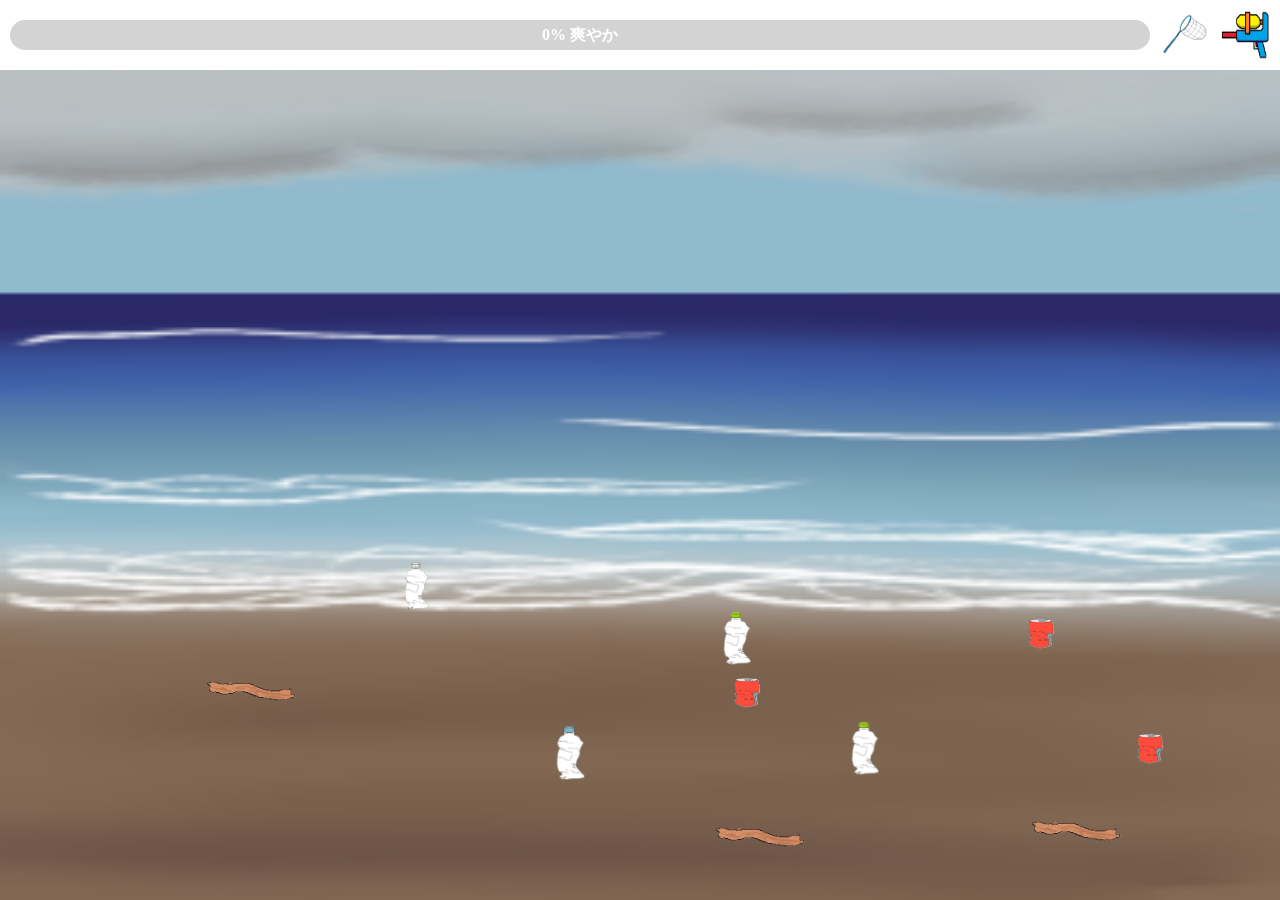
==== public/index.html @ 9e633354 "100%になったらアニメーション再生" ====
<!DOCTYPE html>
<html lang="ja">
  <head>
    <meta name="viewport" content="width=device-width, initial-scale=1.0" />
    <meta charset="utf-8" />
    <link rel="stylesheet" href="beach_style.css" />
    <link rel="stylesheet" href="animal_animation.css" />
    <script src="https://ajax.googleapis.com/ajax/libs/jquery/3.5.1/jquery.min.js"></script>
    <title>かいがん清爽</title>
  </head>
  <body>
    <!--海岸画像-->
    <div class="beach">
      <img src="assets/dirtybeach.PNG" class="dirtybeach" />
      <img src="assets/cleanbeach1.PNG" class="cleanbeach" />
    </div>
    <div class="top-bar">
      <!-- 爽やかゲージ -->
      <div id="sawayakaGauge">
        <div id="gaugeFill"></div>
        <div id="gaugePercentage">0% 爽やか</div>
      </div>
      <div class="tools">
        <!-- 虫取り網 -->
        <img src="assets/InsectNet_icon.png" class="insect-net" onclick="toggleInsectNet()" />
        <!-- 水鉄砲 -->
        <img src="assets/waterGun.png" class="water-gun" onclick="toggleWaterGun()" />
      </div>
    </div>
    <div class="gauge-container">
      <canvas id="gaugeCanvas" width="400" height="50"></canvas>
    </div>
    <div class="animals"></div>
    <audio id="sawayakasound" type="audio/mp3" src="assets/キラッ2.mp3"></audio>
    <!-- 水鉄砲アニメーション -->
    <canvas id="waterCanvas"></canvas>
    <div class="audio">
      <audio id="audio" controls loop style="display: none">
        <source src="assets/wave_audio.mp3" type="audio/mp3" />
        Your browser does not support audio element.
      </audio>
      <!--       <button onclick="toggleAudio()">Audio</button>
      <button id="buttonVolDown" onclick="volumeDown()">-</button>
      <button id="buttonVolUp" onclick="volumeUp()">+</button> -->
    </div>
    <script type="text/javascript" src="index.js"></script>
    <script type="text/javascript" src="effect.js"></script>
  </body>
</html>
---- public/beach_style.css ----
* {
  box-sizing: border-box;
  margin: 0;
}

html,
body {
  width: 100%;
  height: 100%;
  overflow: hidden;
}

.beach {
  position: absolute;
  top: 70px; /* Top bar */
  left: 0;
  width: 100svw;
  height: calc(100vh - 70px);
  overflow: hidden;
}

.beach img {
  position: absolute;
  top: 0;
  left: 0;
  width: 100%;
  height: 100%;
  object-fit: fill;
}
/*dirtybeach*/
.dirtybeach {
  opacity: 1; /* 透明度を少し下げることで下の画像が見える */
}
/*cleanbeach1*/
.cleanbeach {
  opacity: 0;
}

.gabage {
  width: 30px;
  opacity: 1;
  position: absolute;
}

.wood {
  width: 90px;
  opacity: 1;
  position: absolute;
}

.InsectNet {
  z-index: 1;
  transition-duration: 500ms;
}

.audio {
  position: fixed;
  top: 10px;
  left: 10px;
  z-index: 100;
}

#waterCanvas {
  position: absolute;
  top: 0;
  left: 0;
  width: 100vw;
  height: 100vh;
  pointer-events: none;
  z-index: 20;
}

.particletext {
  font-size: 20px;
  font-family: "Rounded M+", sans-serif;
  font-weight: bold;
  color: #03a876;
  position: relative;
  white-space: nowrap;
}

.particletext.bubbles > .particle {
  opacity: 0;
  position: absolute;
  background-color: rgba(33, 243, 150, 0.5);
  border-radius: 100%;
  animation: bubbles 3s ease-in infinite;
}

@keyframes bubbles {
  0% {
    opacity: 0;
  }
  20% {
    opacity: 1;
    transform: translate(0, -20%);
  }
  100% {
    opacity: 0;
    transform: translate(0, -300%);
  }
}

.top-bar {
  display: flex;
  justify-content: space-between;
  align-items: center;
  padding: 10px;
  width: 100%;
  position: fixed;
  top: 0;
  z-index: 100;
  box-sizing: border-box;
  background-color: rgba(255, 255, 255, 0.8);
}

/* 爽やかゲージ */
#sawayakaGauge {
  flex-grow: 1;
  margin-right: 10px;
  height: 30px;
  background-color: #d3d3d3;
  border-radius: 15px;
  position: relative;
}

#gaugeFill {
  height: 100%;
  width: 0%;
  background-color: #00bfff;
  border-radius: 15px;
  transition: width 0.5s ease;
}

#gaugePercentage {
  position: absolute;
  top: 50%;
  left: 50%;
  transform: translate(-50%, -50%);
  font-size: 16px;
  font-weight: bold;
  color: #fff;
}

.tools {
  display: flex;
  gap: 10px;
}

.insect-net,
.water-gun {
  width: 50px;
  height: 50px;
  cursor: pointer;
  transition: border 0.2s ease;
}

.insectNet-active,
.waterGun-active {
  border: 3px solid rgb(0, 0, 0);
}

.background {
  width: 100%;
  height: 100%;
}

.titleBox {
  position: absolute;
  width: 100%;
  top: 20%;
  left: 50%;
  text-align: center;
  transform: translate(-50%, -20%);
  font-size: 1.4em;
}

.selectButtons {
  display: flex;
  justify-content: space-around;
  width: 250px;
  height: 50px;
  position: absolute;
  top: 50%;
  left: 50%;
  transform: translate(-50%, -50%);
}

.titleButton {
  text-align: center;
  width: 100px;
  height: 50px;
  border-radius: 1000px;
  background: #fae9b8;
}

.explainModal {
  display: none; /* デフォルトでは非表示 */
  position: fixed; /* 画面に固定 */
  z-index: 1; /* 他の要素の上に表示 */
  left: 0;
  top: 0;
  width: 100%; /* 全幅 */
  height: 100%; /* 全高さ */
  overflow: auto; /* スクロール可能 */
  background-color: rgb(0, 0, 0); /* 背景色 */
  background-color: rgba(0, 0, 0, 0.4); /* 透過 */
}

/* モーダルコンテンツ */
.explain-content {
  background-color: #fefefe;
  margin: 15% auto; /* 中央に配置 */
  padding: 20px;
  border: 1px solid #888;
  width: 80%; /* 幅 */
  max-width: 300px;
}

.image_explain {
  width: 100%;
  max-width: 375px;
}
---- public/animal_animation.css ----
.animals {
  height: 100%;
  width: 100%;
  overflow: hidden;
  position: fixed;
}

.crab {
  animation: fuwafuwa 1s ease-in-out infinite alternate, moveRight 10s linear infinite;
  transition: 0.5s ease-in-out;
  width: 100px;
  position: absolute;
  top: 70vh;
  left: 0vw;
}

.dolphin {
  animation: kurukuru 3s ease-out infinite forwards;
  width: 25vw;
  max-width: 10vh;
  position: absolute;
  top: 35vh;
  left: 10vw;
  opacity: 1;
}

.whaleSquirt {
  width: 40vw;
  height: 30vw;
  max-width: 20vh;
  max-height: 15vh;
  position: absolute;
  top: 25vh;
  left: 60vw;
}

.whale {
  animation: fadeup 2s ease-out forwards;
  width: 100%;
  position: absolute;
  bottom: 0%;
  left: 0%;
  opacity: 1;
}

.squirt {
  animation: fadeup 2s ease-in-out 3s infinite alternate forwards;
  width: 60%;
  position: absolute;
  top: 0%;
  left: 15%;
  opacity: 0;
}

@keyframes fuwafuwa {
  0% {
    transform: translate(0, 0) rotate(-10deg);
  }
  50% {
    transform: translate(0, -7px) rotate(0deg);
  }
  100% {
    transform: translate(0, 0) rotate(10deg);
  }
}

@keyframes moveRight {
  0% {
    left: -25vw;
  }
  100% {
    left: 100vw;
  }
}

@keyframes kurukuru {
  0% {
    transform: rotateY(0) translateY(40px);
    opacity: 0;
  }
  40% {
    opacity: 1;
  }
  50% {
    opacity: 1;
    transform: rotateY(360deg) translate(0, 0);
  }
  60% {
    opacity: 1;
  }
  100% {
    transform: rotate(0) translateY(40px);
    opacity: 0;
  }
}

@keyframes fadeup {
  0% {
    transform: translateY(40px);
    opacity: 0;
  }
  100% {
    transform: translate(0, 0);
    opacity: 1;
  }
}
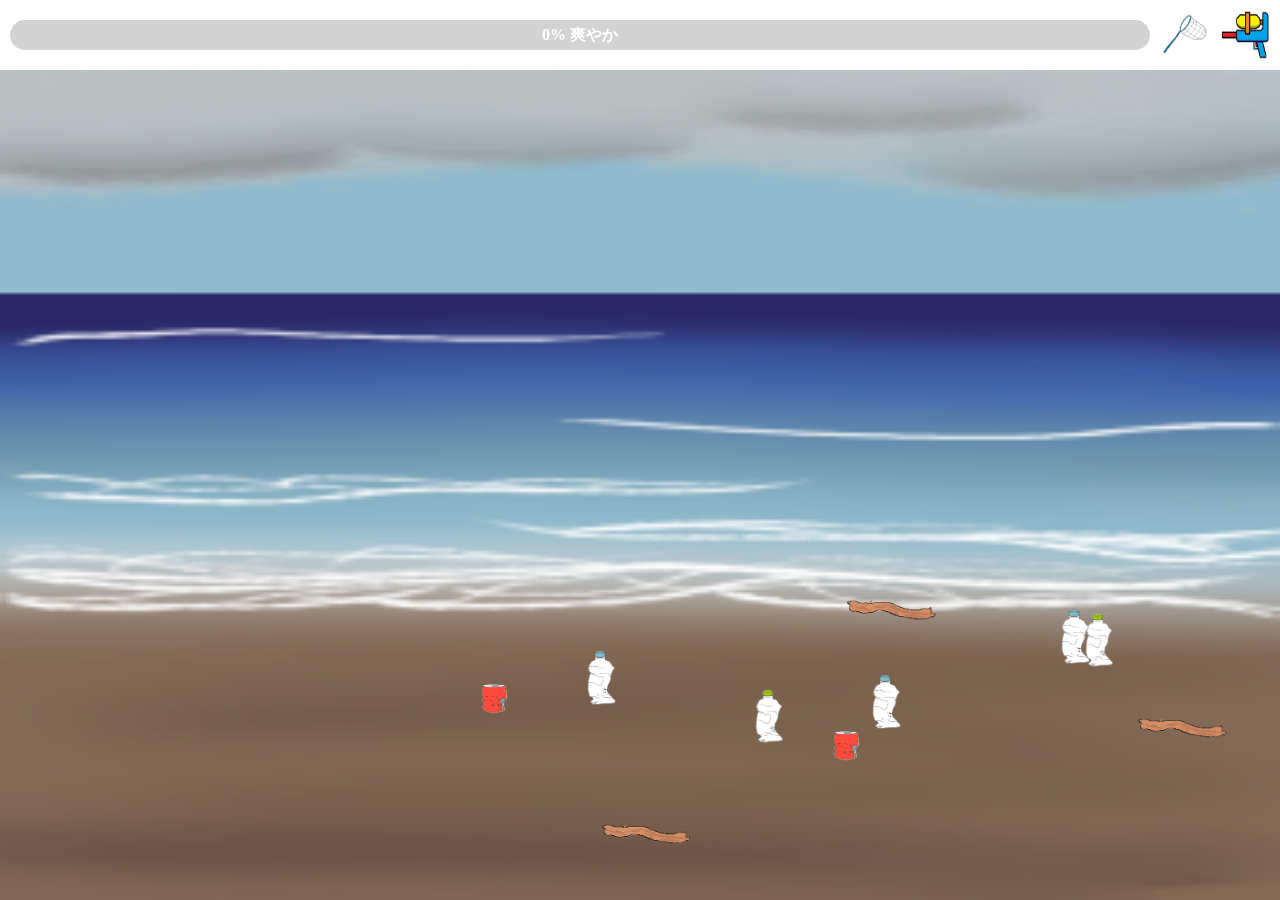
==== commit 2ddbaed6: "Merge pull request #41 from jigintern/feature/show_ending" ====
--- a/public/index.html
+++ b/public/index.html
@@ -5,6 +5,7 @@
     <meta charset="utf-8" />
     <link rel="stylesheet" href="beach_style.css" />
     <link rel="stylesheet" href="animal_animation.css" />
+    <link rel="icon" href="assets/dolphin_img_ICON.PNG" />
     <script src="https://ajax.googleapis.com/ajax/libs/jquery/3.5.1/jquery.min.js"></script>
     <title>かいがん清爽</title>
   </head>
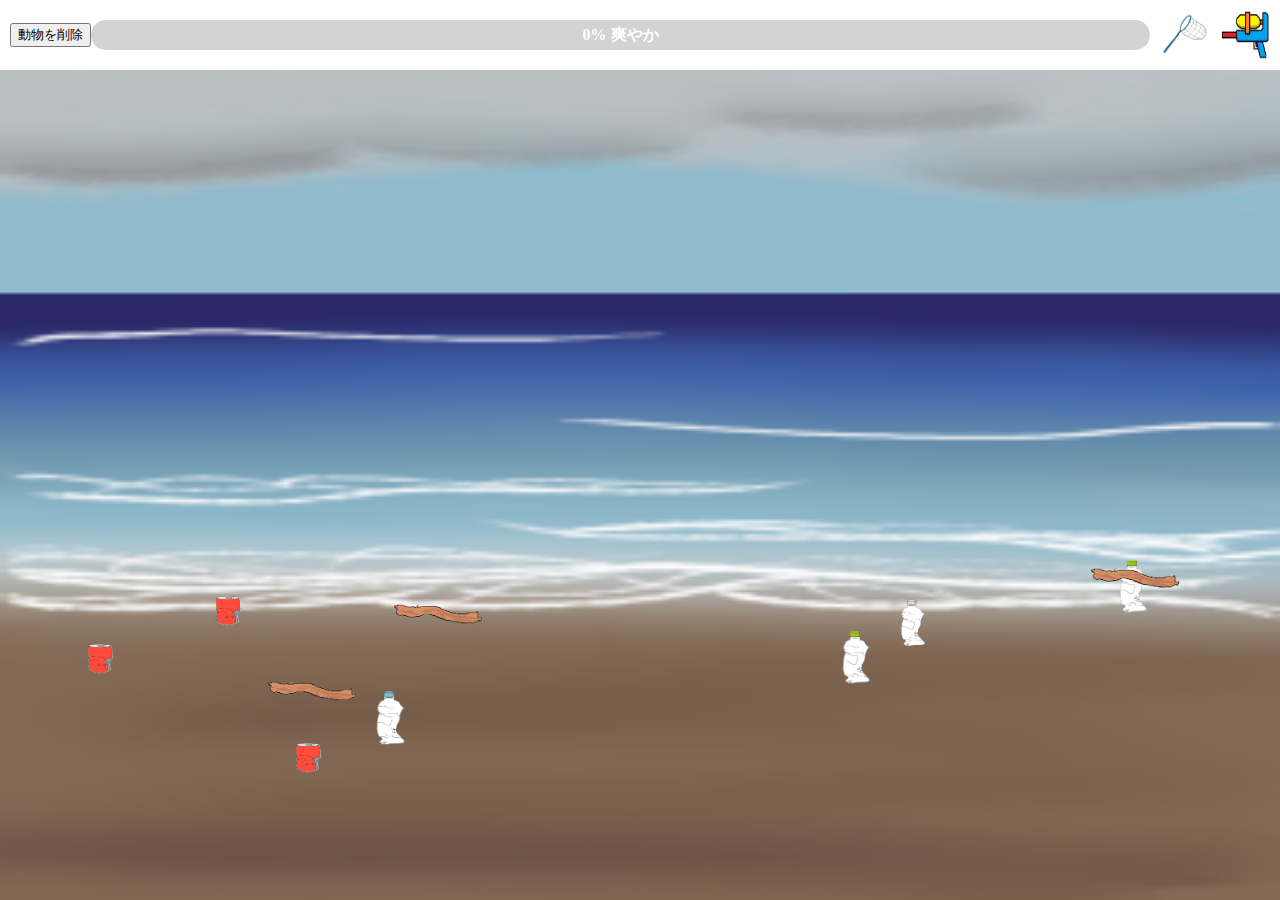
==== commit c65d5137: "100%じゃなくなった時に動物を消す" ====
--- a/public/index.html
+++ b/public/index.html
@@ -5,7 +5,6 @@
     <meta charset="utf-8" />
     <link rel="stylesheet" href="beach_style.css" />
     <link rel="stylesheet" href="animal_animation.css" />
-    <link rel="icon" href="assets/dolphin_img_ICON.PNG" />
     <script src="https://ajax.googleapis.com/ajax/libs/jquery/3.5.1/jquery.min.js"></script>
     <title>かいがん清爽</title>
   </head>
@@ -16,6 +15,8 @@
       <img src="assets/cleanbeach1.PNG" class="cleanbeach" />
     </div>
     <div class="top-bar">
+      <!--確認用-->
+      <button onclick="deleteCheck()">動物を削除</button>
       <!-- 爽やかゲージ -->
       <div id="sawayakaGauge">
         <div id="gaugeFill"></div>
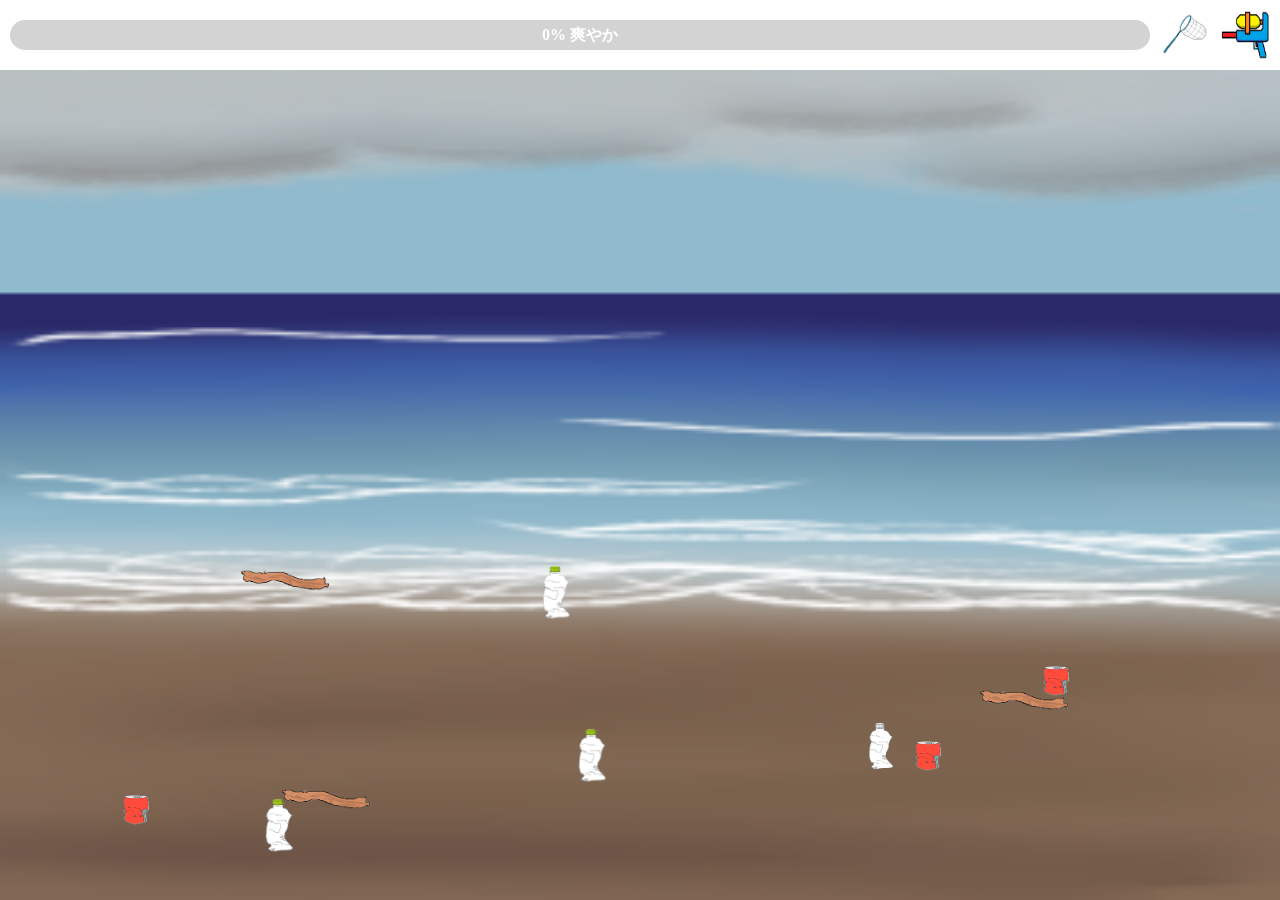
==== commit 0d2e202b: "確認用ボタンを消しました" ====
--- a/public/index.html
+++ b/public/index.html
@@ -15,8 +15,6 @@
       <img src="assets/cleanbeach1.PNG" class="cleanbeach" />
     </div>
     <div class="top-bar">
-      <!--確認用-->
-      <button onclick="deleteCheck()">動物を削除</button>
       <!-- 爽やかゲージ -->
       <div id="sawayakaGauge">
         <div id="gaugeFill"></div>
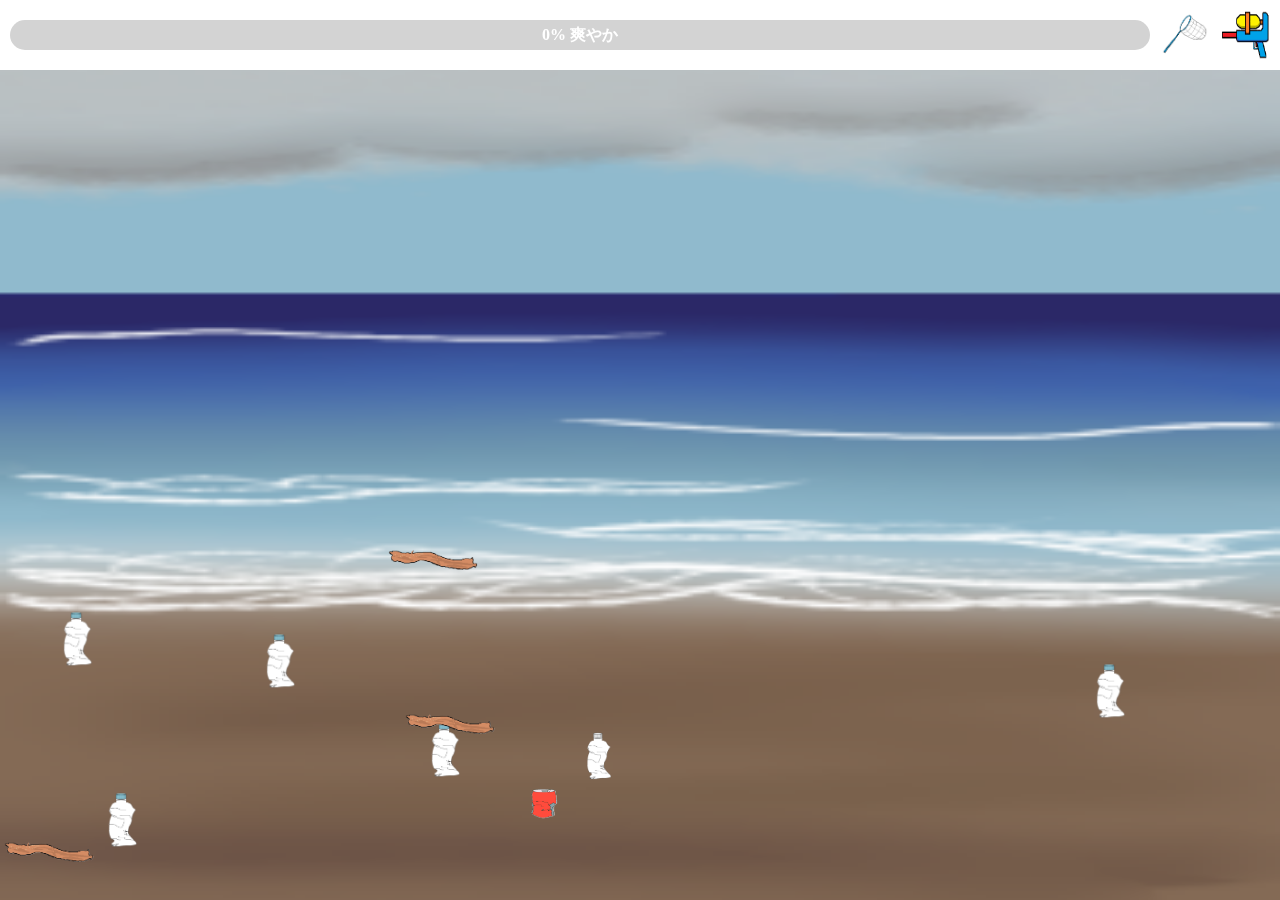
==== commit e3046b04: "水鉄砲使用時に先端の画像を表示" ====
--- a/public/index.html
+++ b/public/index.html
@@ -5,6 +5,7 @@
     <meta charset="utf-8" />
     <link rel="stylesheet" href="beach_style.css" />
     <link rel="stylesheet" href="animal_animation.css" />
+    <link rel="icon" href="assets/dolphin_img_ICON.PNG" />
     <script src="https://ajax.googleapis.com/ajax/libs/jquery/3.5.1/jquery.min.js"></script>
     <title>かいがん清爽</title>
   </head>
@@ -34,6 +35,7 @@
     <audio id="sawayakasound" type="audio/mp3" src="assets/キラッ2.mp3"></audio>
     <!-- 水鉄砲アニメーション -->
     <canvas id="waterCanvas"></canvas>
+    <img id="gunhead" src="assets/gunhead.png" class="gunhead" />
     <div class="audio">
       <audio id="audio" controls loop style="display: none">
         <source src="assets/wave_audio.mp3" type="audio/mp3" />
--- a/public/beach_style.css
+++ b/public/beach_style.css
@@ -67,7 +67,7 @@
   width: 100vw;
   height: 100vh;
   pointer-events: none;
-  z-index: 20;
+  z-index: 9;
 }
 
 .particletext {
@@ -160,6 +160,14 @@
   border: 3px solid rgb(0, 0, 0);
 }
 
+.gunhead {
+  width: 60px;
+  position: absolute;
+  transform-origin: center;
+  z-index: 10;
+  display: none;
+}
+
 .background {
   width: 100%;
   height: 100%;
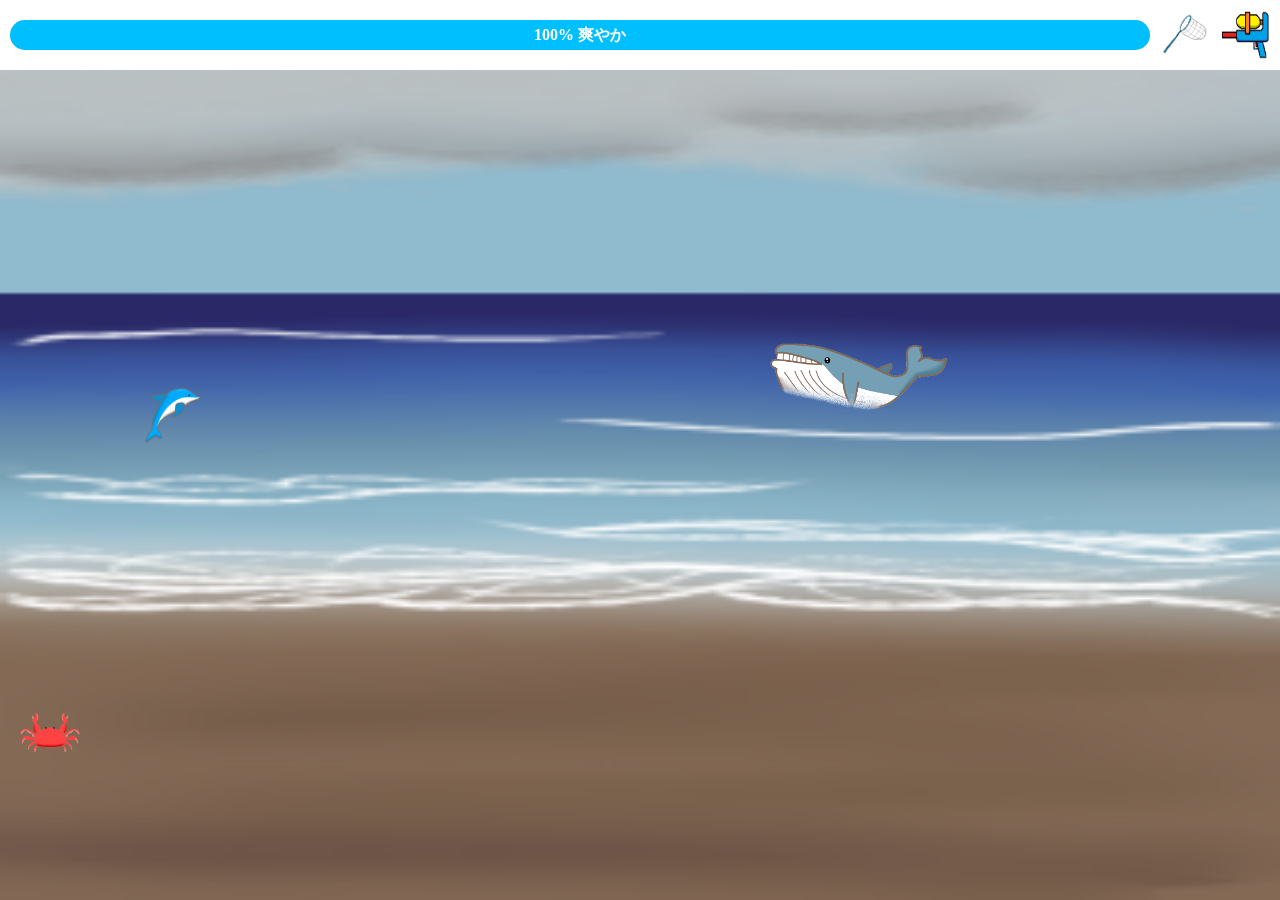
==== commit 2d8bb034: "Refactoring" ====
--- a/public/index.html
+++ b/public/index.html
@@ -5,7 +5,6 @@
     <meta charset="utf-8" />
     <link rel="stylesheet" href="beach_style.css" />
     <link rel="stylesheet" href="animal_animation.css" />
-    <link rel="icon" href="assets/dolphin_img_ICON.PNG" />
     <script src="https://ajax.googleapis.com/ajax/libs/jquery/3.5.1/jquery.min.js"></script>
     <title>かいがん清爽</title>
   </head>
@@ -31,19 +30,24 @@
     <div class="gauge-container">
       <canvas id="gaugeCanvas" width="400" height="50"></canvas>
     </div>
-    <div class="animals"></div>
-    <audio id="sawayakasound" type="audio/mp3" src="assets/キラッ2.mp3"></audio>
+    <div class="animals">
+      <img src="assets/crab_img.PNG" class="crab" />
+      <!--イルカ画像-->
+      <img src="assets/dolphin_img.PNG" class="dolphin" />
+      <!--クジラ画像-->
+      <div class="whaleSquirt">
+        <img src="assets/squirt_img.PNG" class="squirt" />
+        <img src="assets/whale_img.PNG" class="whale" />
+      </div>
+    </div>
+    <audio id="sawayakasound" type="audio/mp3" autoplay src="assets/キラッ2.mp3"></audio>
     <!-- 水鉄砲アニメーション -->
     <canvas id="waterCanvas"></canvas>
-    <img id="gunhead" src="assets/gunhead.png" class="gunhead" />
     <div class="audio">
       <audio id="audio" controls loop style="display: none">
         <source src="assets/wave_audio.mp3" type="audio/mp3" />
         Your browser does not support audio element.
       </audio>
-      <!--       <button onclick="toggleAudio()">Audio</button>
-      <button id="buttonVolDown" onclick="volumeDown()">-</button>
-      <button id="buttonVolUp" onclick="volumeUp()">+</button> -->
     </div>
     <script type="text/javascript" src="index.js"></script>
     <script type="text/javascript" src="effect.js"></script>
--- a/public/beach_style.css
+++ b/public/beach_style.css
@@ -67,7 +67,7 @@
   width: 100vw;
   height: 100vh;
   pointer-events: none;
-  z-index: 9;
+  z-index: 20;
 }
 
 .particletext {
@@ -160,14 +160,6 @@
   border: 3px solid rgb(0, 0, 0);
 }
 
-.gunhead {
-  width: 60px;
-  position: absolute;
-  transform-origin: center;
-  z-index: 10;
-  display: none;
-}
-
 .background {
   width: 100%;
   height: 100%;
@@ -228,4 +220,5 @@
 .image_explain {
   width: 100%;
   max-width: 375px;
-}
+  border: solid 1px #000000;
+}
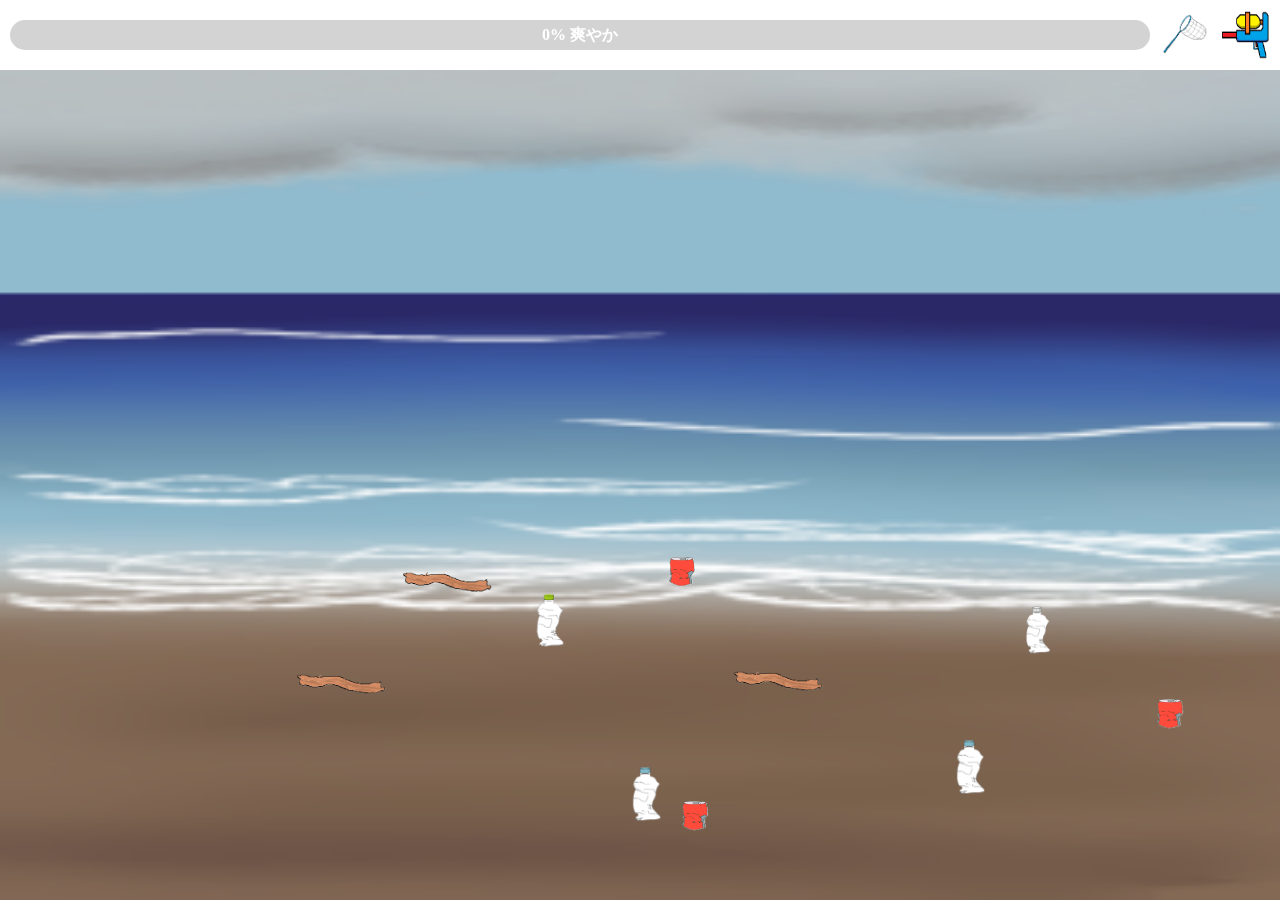
==== commit 2489d53a: "Merge pull request #46 from jigintern/feature/add_gunhead" ====
--- a/public/index.html
+++ b/public/index.html
@@ -5,6 +5,7 @@
     <meta charset="utf-8" />
     <link rel="stylesheet" href="beach_style.css" />
     <link rel="stylesheet" href="animal_animation.css" />
+    <link rel="icon" href="assets/dolphin_img_ICON.PNG" />
     <script src="https://ajax.googleapis.com/ajax/libs/jquery/3.5.1/jquery.min.js"></script>
     <title>かいがん清爽</title>
   </head>
@@ -30,24 +31,19 @@
     <div class="gauge-container">
       <canvas id="gaugeCanvas" width="400" height="50"></canvas>
     </div>
-    <div class="animals">
-      <img src="assets/crab_img.PNG" class="crab" />
-      <!--イルカ画像-->
-      <img src="assets/dolphin_img.PNG" class="dolphin" />
-      <!--クジラ画像-->
-      <div class="whaleSquirt">
-        <img src="assets/squirt_img.PNG" class="squirt" />
-        <img src="assets/whale_img.PNG" class="whale" />
-      </div>
-    </div>
-    <audio id="sawayakasound" type="audio/mp3" autoplay src="assets/キラッ2.mp3"></audio>
+    <div class="animals"></div>
+    <audio id="sawayakasound" type="audio/mp3" src="assets/キラッ2.mp3"></audio>
     <!-- 水鉄砲アニメーション -->
     <canvas id="waterCanvas"></canvas>
+    <img id="gunhead" src="assets/gunhead.png" class="gunhead" />
     <div class="audio">
       <audio id="audio" controls loop style="display: none">
         <source src="assets/wave_audio.mp3" type="audio/mp3" />
         Your browser does not support audio element.
       </audio>
+      <!--       <button onclick="toggleAudio()">Audio</button>
+      <button id="buttonVolDown" onclick="volumeDown()">-</button>
+      <button id="buttonVolUp" onclick="volumeUp()">+</button> -->
     </div>
     <script type="text/javascript" src="index.js"></script>
     <script type="text/javascript" src="effect.js"></script>
--- a/public/beach_style.css
+++ b/public/beach_style.css
@@ -67,7 +67,7 @@
   width: 100vw;
   height: 100vh;
   pointer-events: none;
-  z-index: 20;
+  z-index: 9;
 }
 
 .particletext {
@@ -160,6 +160,14 @@
   border: 3px solid rgb(0, 0, 0);
 }
 
+.gunhead {
+  width: 60px;
+  position: absolute;
+  transform-origin: center;
+  z-index: 10;
+  display: none;
+}
+
 .background {
   width: 100%;
   height: 100%;
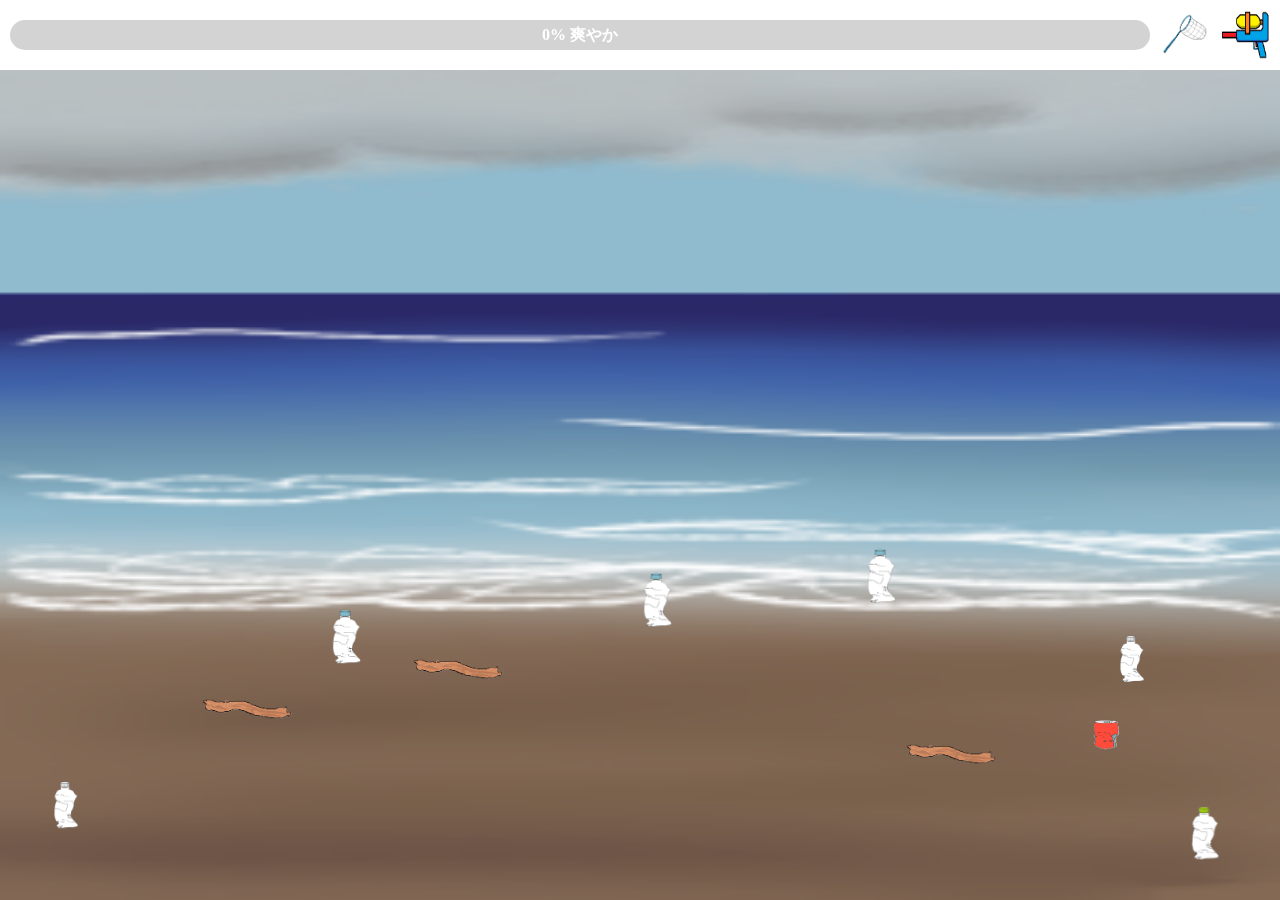
==== commit 4763a8ed: "中間の背景画像を追加" ====
--- a/public/index.html
+++ b/public/index.html
@@ -13,6 +13,7 @@
     <!--海岸画像-->
     <div class="beach">
       <img src="assets/dirtybeach.PNG" class="dirtybeach" />
+      <img src="assets/midbeach.PNG" class="midbeach">
       <img src="assets/cleanbeach1.PNG" class="cleanbeach" />
     </div>
     <div class="top-bar">
--- a/public/beach_style.css
+++ b/public/beach_style.css
@@ -31,6 +31,12 @@
 .dirtybeach {
   opacity: 1; /* 透明度を少し下げることで下の画像が見える */
 }
+
+/*midbeach*/
+.midbeach {
+  opacity: 0;
+}
+
 /*cleanbeach1*/
 .cleanbeach {
   opacity: 0;
--- a/public/animal_animation.css
+++ b/public/animal_animation.css
@@ -21,7 +21,7 @@
   position: absolute;
   top: 35vh;
   left: 10vw;
-  opacity: 1;
+  opacity: 0;
 }
 
 .whaleSquirt {
